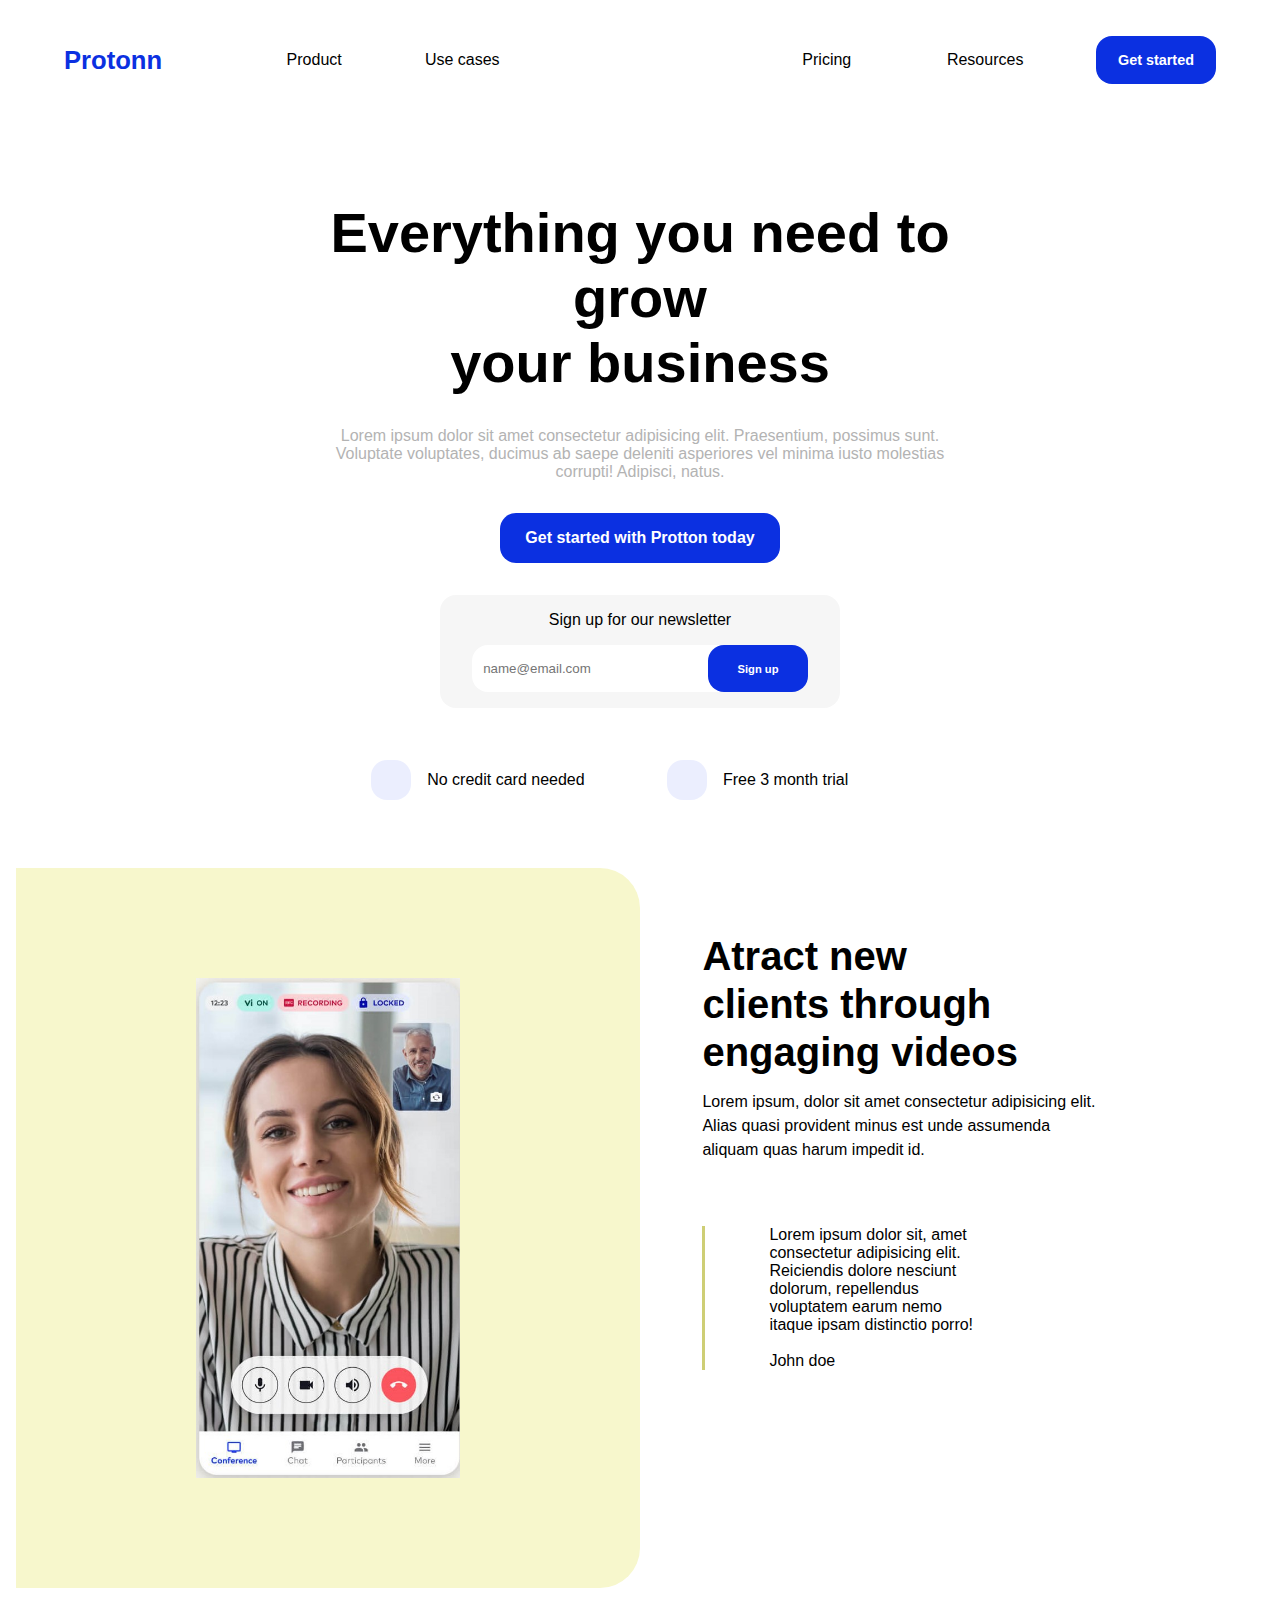
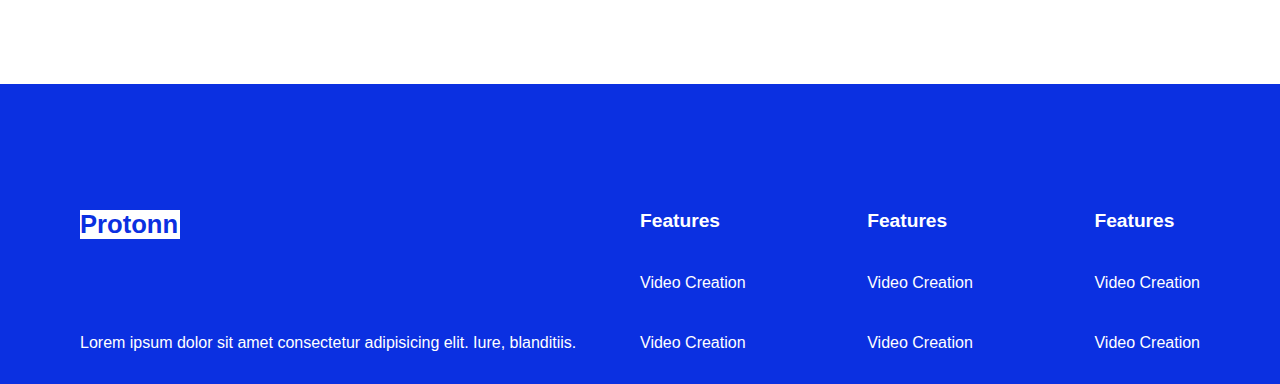
==== index.html @ ffd5852b "initial commit" ====
<!DOCTYPE html>
<html lang="en">
  <head>
    <meta charset="UTF-8" />
    <meta http-equiv="X-UA-Compatible" content="IE=edge" />
    <meta name="viewport" content="width=device-width, initial-scale=1.0" />
    <title>Document</title>
    <link rel="stylesheet" href="style.css" />
    <link
      href="https://cdn.jsdelivr.net/npm/remixicon@2.2.0/fonts/remixicon.css"
      rel="stylesheet"
    />
  </head>

  <body>
    <header>
      <div class="logo">
        <h1>Protonn</h1>
      </div>
      <nav class="nav">
        <ul>
          <li class="link"><a class="" href="#">Product</a></li>
          <li class="link">
            <a href="#">Use cases</a>
            <i class="down-arrow ri-arrow-down-s-line"></i>

            <ul class="sub-links">
              <li class="sub-link-item"><a href="#">Link 1</a></li>
              <li class="sub-link-item"><a href="#">Link 1</a></li>
              <li class="sub-link-item"><a href="#">Link 1</a></li>
            </ul>
          </li>
        </ul>
        <ul>
          <li class="link"><a href="#">Pricing</a></li>
          <li class="link"><a href="#">Resources</a></li>
        </ul>
      </nav>
      <button class="nav-button">Get started</button>
      <button class="menu">
        <i class="ri-menu-line"></i>
      </button>
    </header>
    <main>
      <h1 class="heading">
        Everything you need to grow <br />
        your business
      </h1>
      <p class="subheading">
        Lorem ipsum dolor sit amet consectetur adipisicing elit. Praesentium,
        possimus sunt. Voluptate voluptates, ducimus ab saepe deleniti
        asperiores vel minima iusto molestias corrupti! Adipisci, natus.
      </p>
      <button class="nav-button cta">Get started with Protton today</button>
      <div class="newsletter">
        <p class="newsletter-desc">Sign up for our newsletter</p>
        <div class="input-container">
          <input class="email-input" type="text" placeholder="name@email.com" />
          <button class="nav-button news-signup">Sign up</button>
        </div>
      </div>
      <div class="info">
        <div class="info1">
          <i class="ri-wallet-3-fill icon"></i>
          <p class="info-desc">No credit card needed</p>
        </div>
        <div class="info1">
          <i class="ri-rocket-2-fill icon"></i>
          <p>Free 3 month trial</p>
        </div>
      </div>
    </main>
    <div class="screen1">
      <div class="image-content">
        <div class="image-container">
          <img src="./call.jpg" alt="" />
        </div>
      </div>
      <div class="text-content">
        <h2>Atract new clients through engaging videos</h2>
        <p>
          Lorem ipsum, dolor sit amet consectetur adipisicing elit. Alias quasi
          provident minus est unde assumenda aliquam quas harum impedit id.
        </p>
        <div class="review">
          <p>
            Lorem ipsum dolor sit, amet consectetur adipisicing elit. Reiciendis
            dolore nesciunt dolorum, repellendus voluptatem earum nemo itaque
            ipsam distinctio porro!
          </p>
          <div class="profile">
            <div class="profile-img-container">
              <img src="" class="profile-img" alt="" />
            </div>
            <div class="profile-info">
              <p class="name">John doe</p>
              <p class="designation"></p>
            </div>
          </div>
        </div>
      </div>
    </div>
    <footer>
      <div class="brand">
        <div class="logo footerlogo">
          <h1>Protonn</h1>
        </div>
        <p>
          Lorem ipsum dolor sit amet consectetur adipisicing elit. Iure,
          blanditiis.
        </p>
      </div>
      <div class="footer-links">
        <div class="links">
          <p class="link-header">Features</p>
          <a href="#">Video Creation</a>
          <a href="#">Video Creation</a>
        </div>
        <div class="links">
          <p class="link-header">Features</p>
          <a href="#">Video Creation</a>
          <a href="#">Video Creation</a>
        </div>
        <div class="links">
          <p class="link-header">Features</p>
          <a href="#">Video Creation</a>
          <a href="#">Video Creation</a>
        </div>
      </div>
    </footer>
  </body>
</html>
---- style.css ----
* {
  margin: 0;
  padding: 0;
  box-sizing: border-box;
  font-family: sans-serif;
}

header {
  padding: 2rem 4rem;
  height: 120px;
  display: flex;
  justify-content: space-between;
  align-items: center;
}

.logo {
  width: 150px;
}

.logo:hover {
  transform: scale(1.1);
}

.logo h1 {
  font-size: 1.6rem;
  color: #0b30e1;
}

nav {
  width: calc(100% - 300px - 10%);
  display: flex;
  justify-content: space-between;
  align-items: center;
}

nav > ul {
  width: 20%;
  display: flex;
  justify-content: space-between;
}

.link {
  list-style: none;
  display: flex;
  align-items: center;
  position: relative;
}

.down-arrow {
  display: inline-block;
  margin-left: 0.5rem;
}

.link:hover .sub-links{
  display: block !important;
}

.link:hover .down-arrow {
  transform: rotate(180deg);
}

.sub-links {
  display: none;
  position: absolute;
  bottom: -450%;
  right: -30%;
}

.sub-link-item {
  width: 100px;
  list-style: none;
  padding: 0.2rem 1rem;
  border-bottom: 1px solid #e2e2e2;
}

a {
  text-decoration: none;
  color: #000;
  font-size: 1rem;
}

.link > a:hover {
  color: #0b30e1;
  font-size: 1rem;
}

.active {
  color: #0b30e1 !important;
  padding-bottom: 1rem;
  margin-top: 1rem;
  border-bottom: 1.5px solid #000;
}

.nav-button {
  width: 120px;
  background-color: #0b30e1;
  border: none;
  outline: none;
  padding: 1rem;
  border-radius: 1rem;
  color: #fff;
  font-weight: 600;
  font-size: 0.9rem;
  cursor: pointer;
}

.nav-button:hover {
  background-color: #fff;
  color: #0b30e1;
  border: 2px solid #0b30e1;
}

main {
  width: 60%;
  margin: 0 auto;
  padding-top: 5rem;
  text-align: center;
}

.heading {
  font-size: 3.5rem;
}

.subheading {
  width: 80%;
  margin: 0 auto;
  color: #b3b3b3;
  margin-top: 2rem;
}

.cta {
  width: 280px;
  margin: 0 auto;
  margin-top: 2rem;
  font-size: 1rem;
}

.newsletter {
  width: 400px;
  margin: 0 auto;
  margin-top: 2rem;
  padding: 1rem 2rem;
  border-radius: 1rem;
  background-color: #f6f6f6;
}

.newsletter-desc {
  margin-bottom: 1rem;
}

.input-container {
  width: 100%;
  display: flex;
  background-color: #fff;
  position: relative;
  border-radius: 1rem;
}

.email-input {
  width: 100%;
  border: none;
  outline: none;
  padding: 1rem 0.7rem;
  background-color: transparent;
  padding-right: 105px;
  border-radius: 1rem;
}

.email-input:focus {
  border: 1px solid #0b30e1;
}

.news-signup {
  width: 100px !important;
  height: 100%;
  padding: 0.5rem;
  position: absolute;
  right: 0;
  font-size: 0.7rem;
}

.info {
  width: 50%;
  height: 80px;
  display: flex;
  justify-content: space-between;
  align-items: center;
  margin: 0 auto;
  margin-top: 2rem;
  cursor: pointer;
}

.info1:hover > .icon {
  margin-bottom: 0.5rem;
}

.info1 {
  width: 45%;
  display: flex;
  align-items: center;
  text-align: left;
}

.icon {
  width: 40px;
  height: 40px;
  border-radius: 1rem;
  display: flex;
  justify-content: center;
  align-items: center;
  background-color: #7f94fb28;
  margin-right: 1rem;
}

.screen1 {
  width: 100%;
  height: calc(80vh + 6rem);
  padding: 3rem 1rem;
  display: flex;
  justify-content: space-between;
}

.image-content {
  width: 50%;
  height: 100%;
  background-color: rgb(247, 247, 204);
  display: flex;
  justify-content: center;
  align-items: center;
  border-top-right-radius: 2.5rem;
  border-bottom-right-radius: 2.5rem;
}

.image-container {
  width: 50%;
  height: 500px;
}

.image-container > img {
  width: 100%;
  height: 100%;
  object-fit: contain;
}

.text-content {
  width: 45%;
  height: 100%;
}

.text-content > h2 {
  font-size: 2.5rem;
  width: 60%;
  margin-top: 4rem;
  line-height: 3rem;
}

.text-content > p {
  margin-top: 0.9rem;
  font-size: 1rem;
  width: 70%;
  line-height: 1.5rem;
}

.review {
  width: 50%;
  margin-top: 4rem;
  padding-left: 4rem;
  border-left: 3px solid rgb(206, 206, 117);
}

footer {
  margin-top: 3rem;
  width: 100%;
  height: 300px;
  background-color: #0b30e1;
  padding: 2rem 5rem;
  display: flex;
  justify-content: space-between;
  align-items: flex-end;
  color: #fff;
}

.brand {
  height: 60%;
  display: flex;
  flex-direction: column;
  justify-content: space-between;
}

.footerlogo {
  background-color: #fff;
  width: 100px;
}

.footer-links {
  height: 60%;
  width: 50%;
  display: flex;
  justify-content: space-between;
}

.links {
  display: flex;
  flex-direction: column;
  justify-content: space-between;
}

.link-header {
  font-size: 1.2rem;
  font-weight: 600;
}

.links > a {
  text-decoration: none;
  color: #fff;
}

.links > a:hover {
  text-decoration: underline;
}

.menu {
  display: none;
  background-color: transparent;
  border: none;
  outline: none;
}

/* Responsive code */

@media (max-width: 1280px){
  nav > ul {
    width: 30%;
  }

  .info {
    width: 70%;
  }
}

@media (max-width: 1080px) {
  .nav, .nav-button {
    display: none;
  }

  .menu {
    display: initial;
  }

  main {
    width: 80%;
  }

  .info {
    width: 80%;
  }

  .screen1 {
    height: 100vh;
    flex-direction: column;
    align-items: center;
  }

  .text-content {
    width: 60%;
    display: flex;
    flex-direction: column;
    align-items: center;
  }

  .text-content > h2 {
    text-align: center;
    width: 100%;
  }

  .text-content > p {
    text-align: center;
    width: 100%;
  }

  .review {
    width: 80%;
  }

  footer {
    min-height: 300px;
    flex-direction: column;
    align-items: flex-start;
  }

  .footer-links {
    width: 70%;
    margin-top: 2rem;
  }
}

@media (max-width: 500px) {
  header {
    padding: 2rem;
  }

  main {
    padding-top: 1rem;
  }

  .heading {
    font-size: 2rem;
  }

  .subheading {
    width: 100%;
    font-size: 0.9rem;
    letter-spacing: 1.5px;
    line-height: 25px;
  }

  .newsletter {
    width: 90%;
    padding: 1rem;
  }

  .info {
    width: 90%;
    flex-direction: column;
    align-items: center;
  }

  .info1 {
    width: 80%;
  }

  .info1:nth-child(1) {
    margin-bottom: 1rem;
  }

  .image-content {
    width: 90%;
  }

  .screen1 {
    height: initial;
  }

  .text-content {
    width: 100%;
  }

  .text-content > h2 {
    margin-top: 1rem;
    width: 100%;
    font-size: 2rem;
    line-height: 35px;
  }

  .review {
    width: 90%;
    margin-top: 2rem;
  }

  footer {
    margin-top: 0;
    padding: 2rem;
    height: initial;
  }

  .brand {
    height: 100px;
  }

  .footer-links {
    width: 100%;
    flex-wrap: wrap;
  }

  .links {
    width: 50%;
    height: 80px;
  }

  .links:nth-child(3) {
    margin-top: 1rem;
  }
}
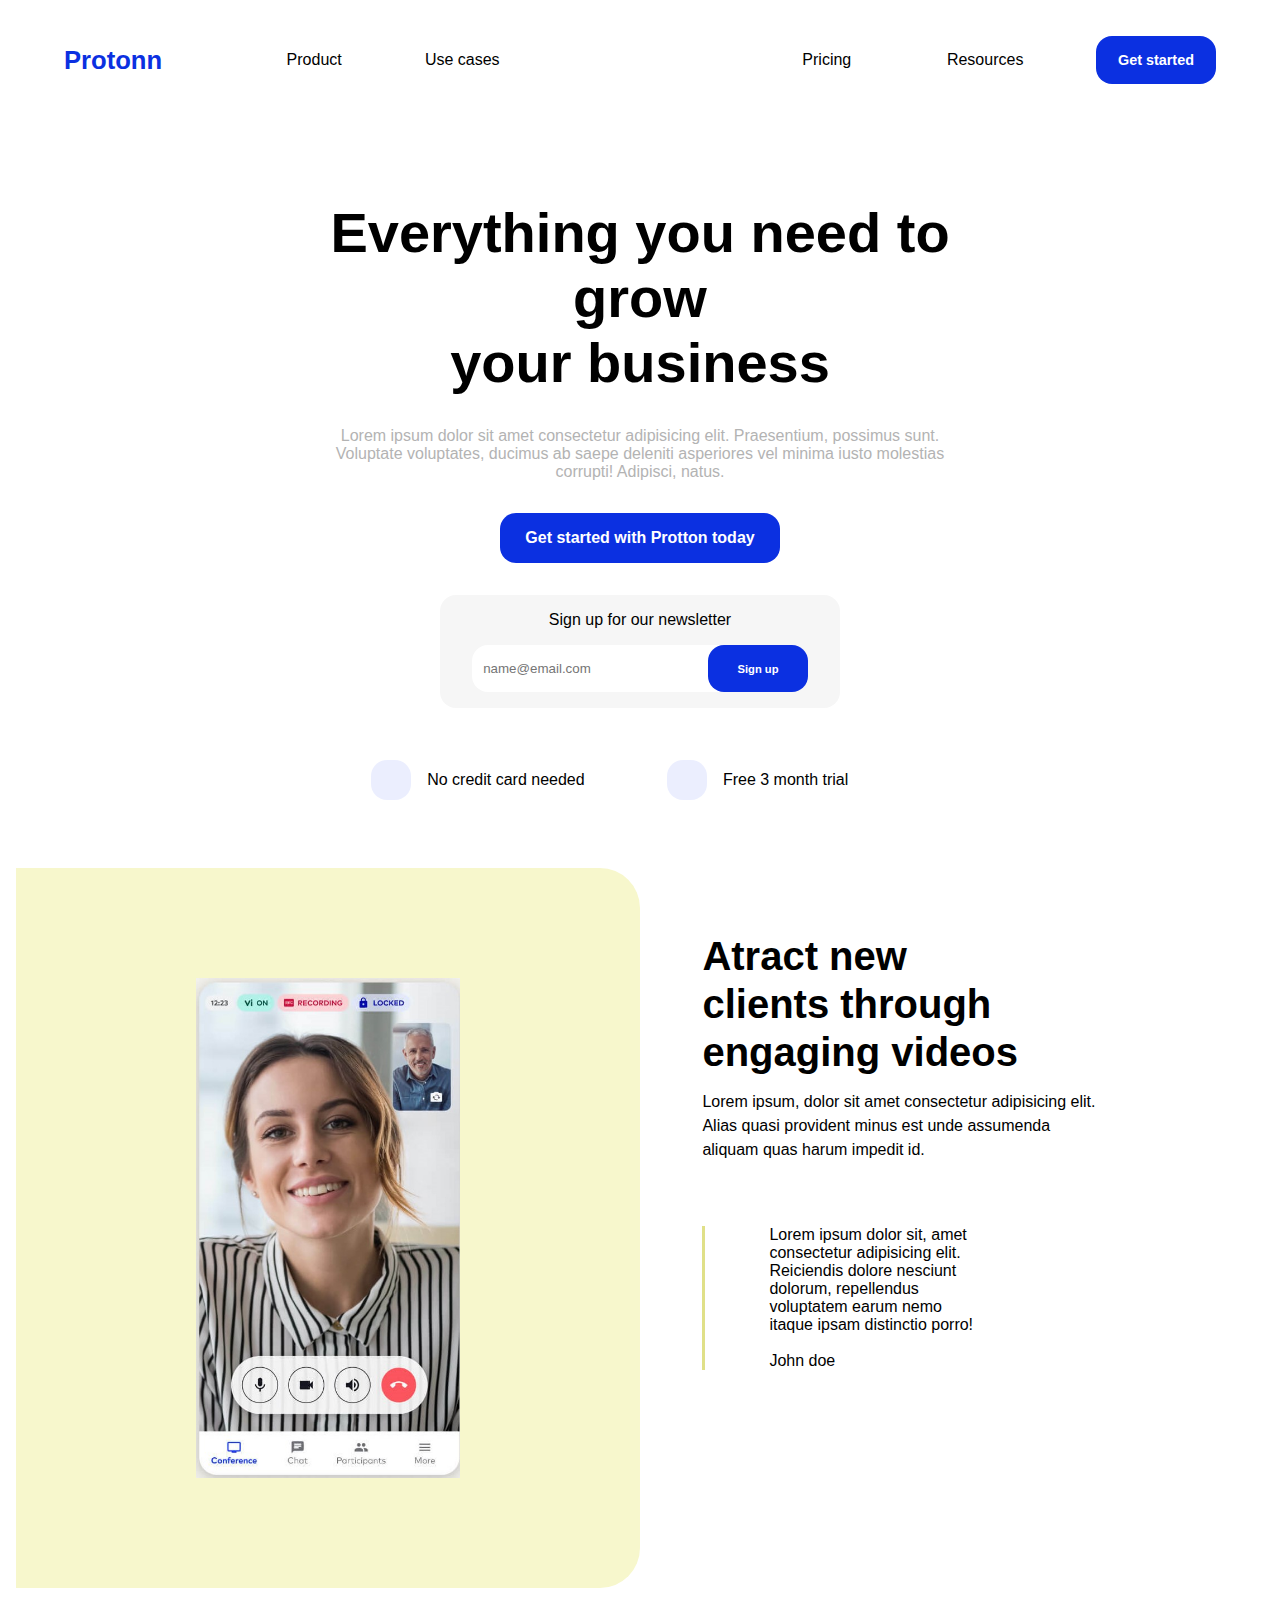
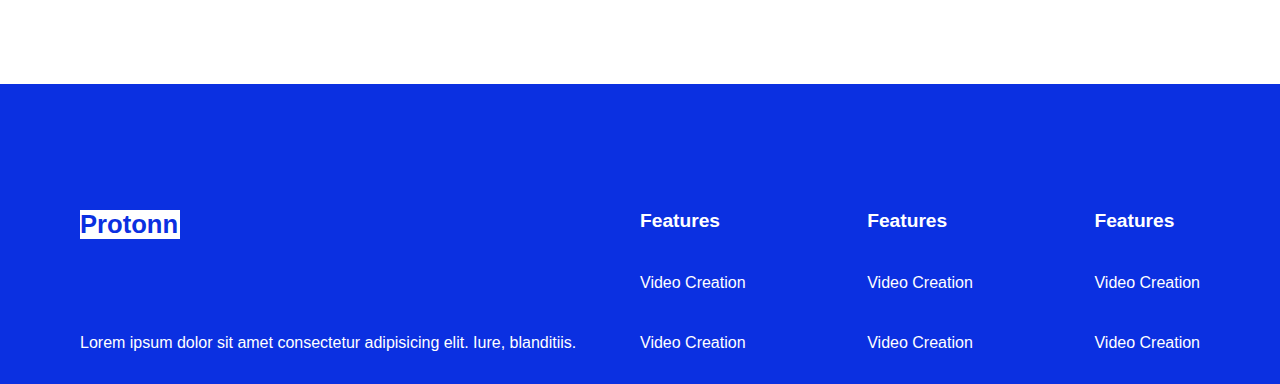
==== commit 23aa6433: "JS code" ====
--- a/index.html
+++ b/index.html
@@ -10,8 +10,8 @@
       href="https://cdn.jsdelivr.net/npm/remixicon@2.2.0/fonts/remixicon.css"
       rel="stylesheet"
     />
+    <script src="./script.js"></script>
   </head>
-
   <body>
     <header>
       <div class="logo">
--- a/style.css
+++ b/style.css
@@ -265,7 +265,7 @@
   width: 50%;
   margin-top: 4rem;
   padding-left: 4rem;
-  border-left: 3px solid rgb(206, 206, 117);
+  border-left: 3px solid rgb(224, 224, 136);
 }
 
 footer {
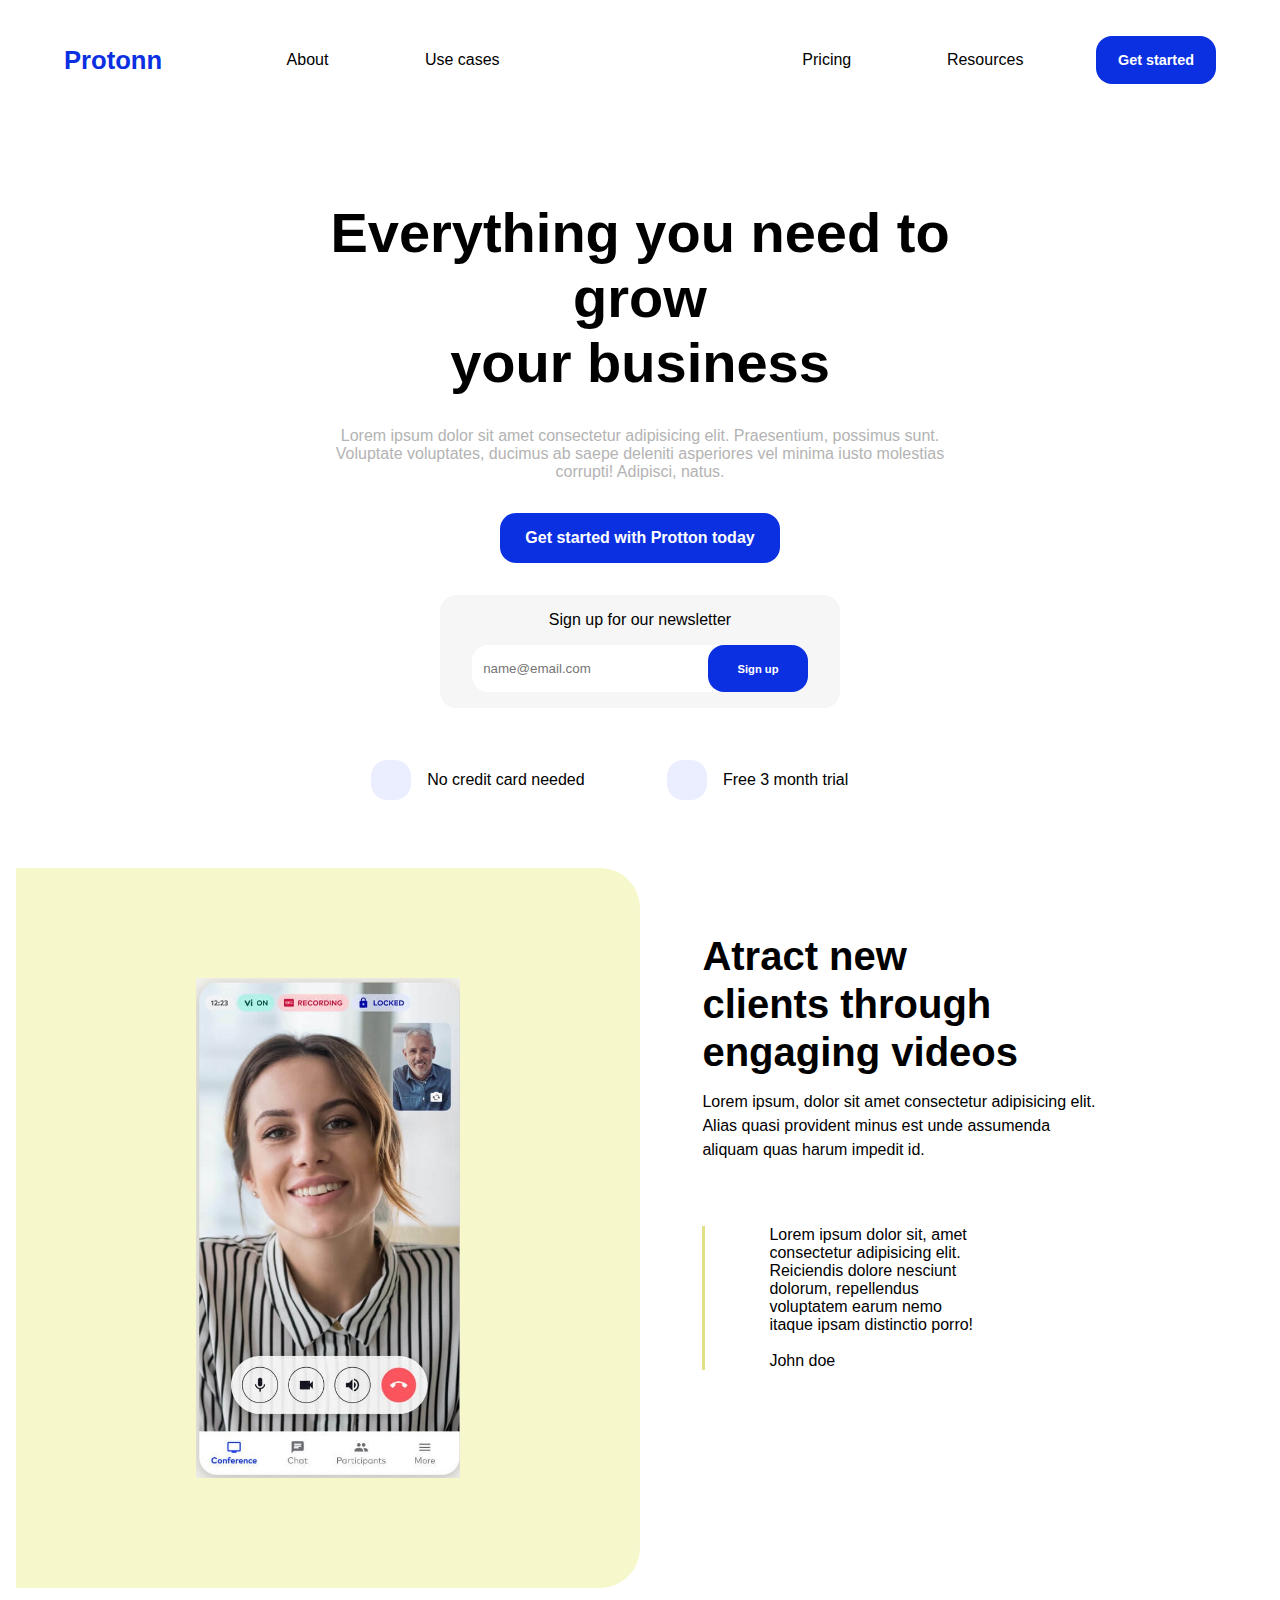
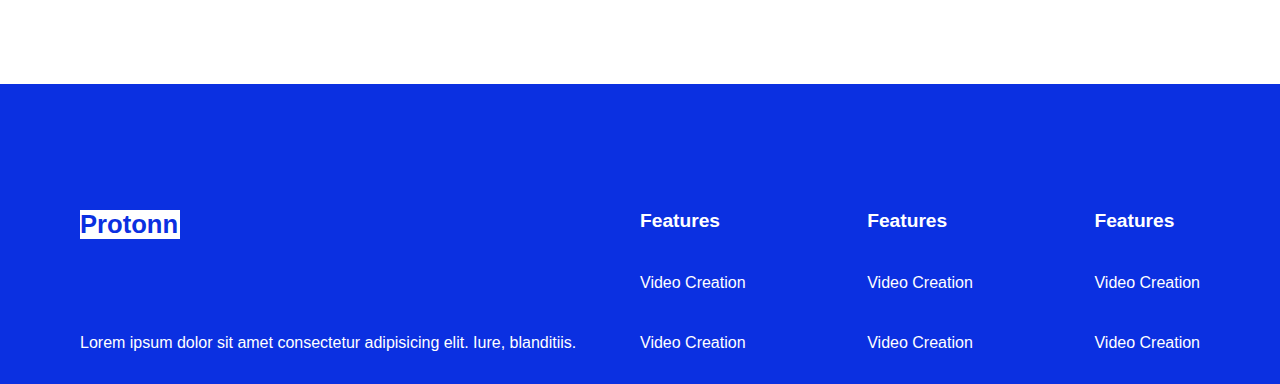
==== commit dce0c30d: "updates" ====
--- a/index.html
+++ b/index.html
@@ -10,16 +10,15 @@
       href="https://cdn.jsdelivr.net/npm/remixicon@2.2.0/fonts/remixicon.css"
       rel="stylesheet"
     />
-    <script src="./script.js"></script>
   </head>
   <body>
     <header>
       <div class="logo">
         <h1>Protonn</h1>
       </div>
-      <nav class="nav">
+      <nav class="nav" id="nav">
         <ul>
-          <li class="link"><a class="" href="#">Product</a></li>
+          <li class="link"><a class="" href="./interactive.html">About</a></li>
           <li class="link">
             <a href="#">Use cases</a>
             <i class="down-arrow ri-arrow-down-s-line"></i>
@@ -37,8 +36,9 @@
         </ul>
       </nav>
       <button class="nav-button">Get started</button>
-      <button class="menu">
-        <i class="ri-menu-line"></i>
+      <button class="menu" id="menuBtn">
+        <i id="btnMenuIcon" class="ri-menu-line"></i>
+        <i id="btnCloseIcon" class="ri-close-circle-line"></i>
       </button>
     </header>
     <main>
@@ -128,5 +128,7 @@
         </div>
       </div>
     </footer>
+
+    <script src="./script.js"></script>
   </body>
 </html>
--- a/style.css
+++ b/style.css
@@ -338,9 +338,42 @@
   }
 }
 
+#btnCloseIcon{
+  display: none;
+}
+
+
 @media (max-width: 1080px) {
-  .nav, .nav-button {
+  .nav-button {
     display: none;
+  }
+
+  .nav {
+    width: 100%;
+    height: 100%;
+    position: absolute;
+    z-index: 9;
+    top: 0;
+    left: 100%;
+    background-color: #fff;
+    flex-direction: column !important;
+    justify-content: initial;
+    margin-top: 80px;
+    transition: all ease 0.5s;
+  }
+
+  .nav > ul {
+    width: 100%;
+    flex-direction: column;
+    align-items: center;
+  }
+
+  .nav.active {
+    left: 0;
+  }
+
+  ul > li {
+    padding: 1rem;
   }
 
   .menu {
